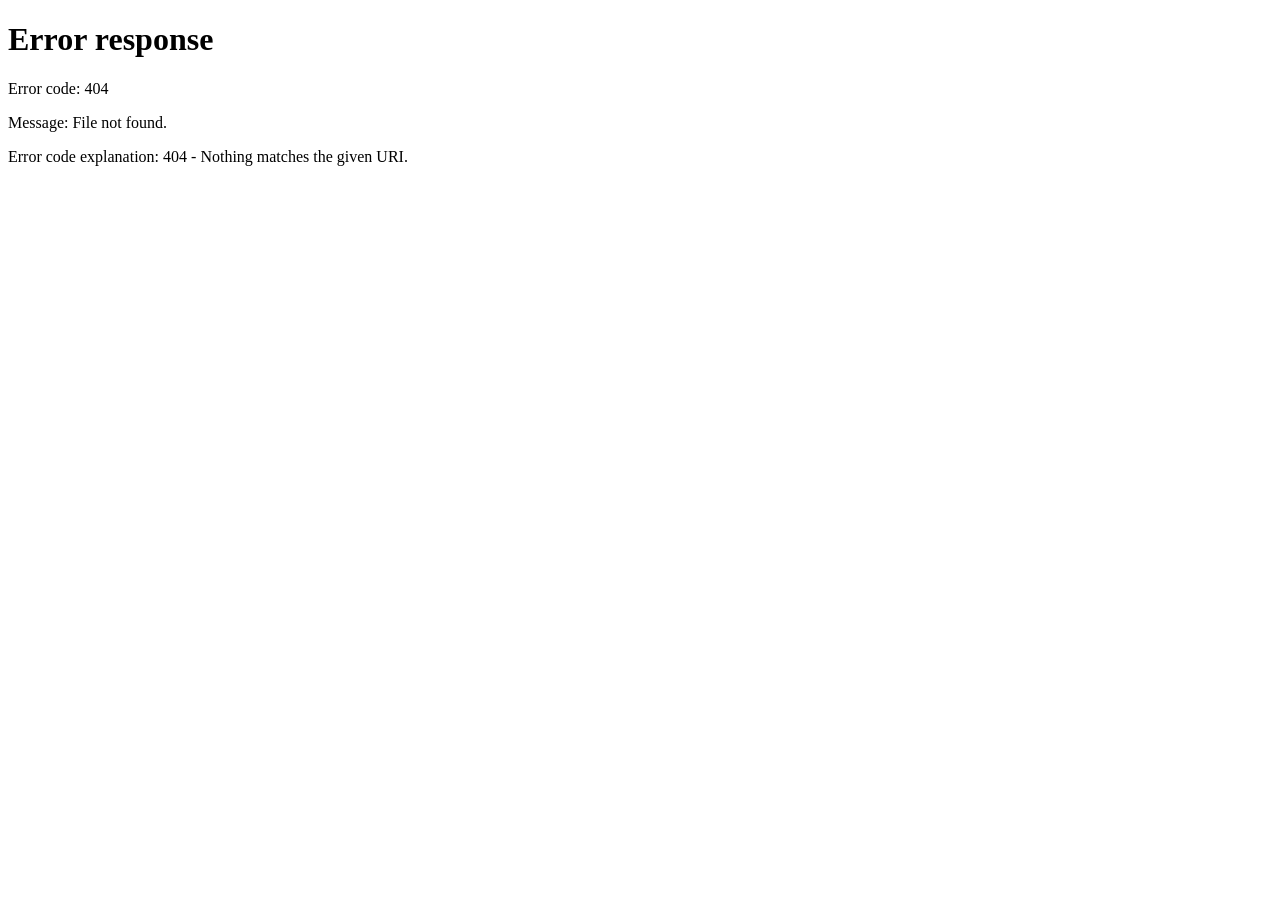
==== index.html @ 351d97d2 "Create index.html for redirection to eric.html" ====
<!DOCTYPE html>
<html lang="pt-br">
<head>
    <meta charset="UTF-8">
    <meta http-equiv="refresh" content="0; url=eric.html">
    <title>Erick</title>
</head>
<body>
    <p>Redirecionando... <a href="eric.html">clique aqui se não abrir sozinho</a>.</p>
</body>
</html>
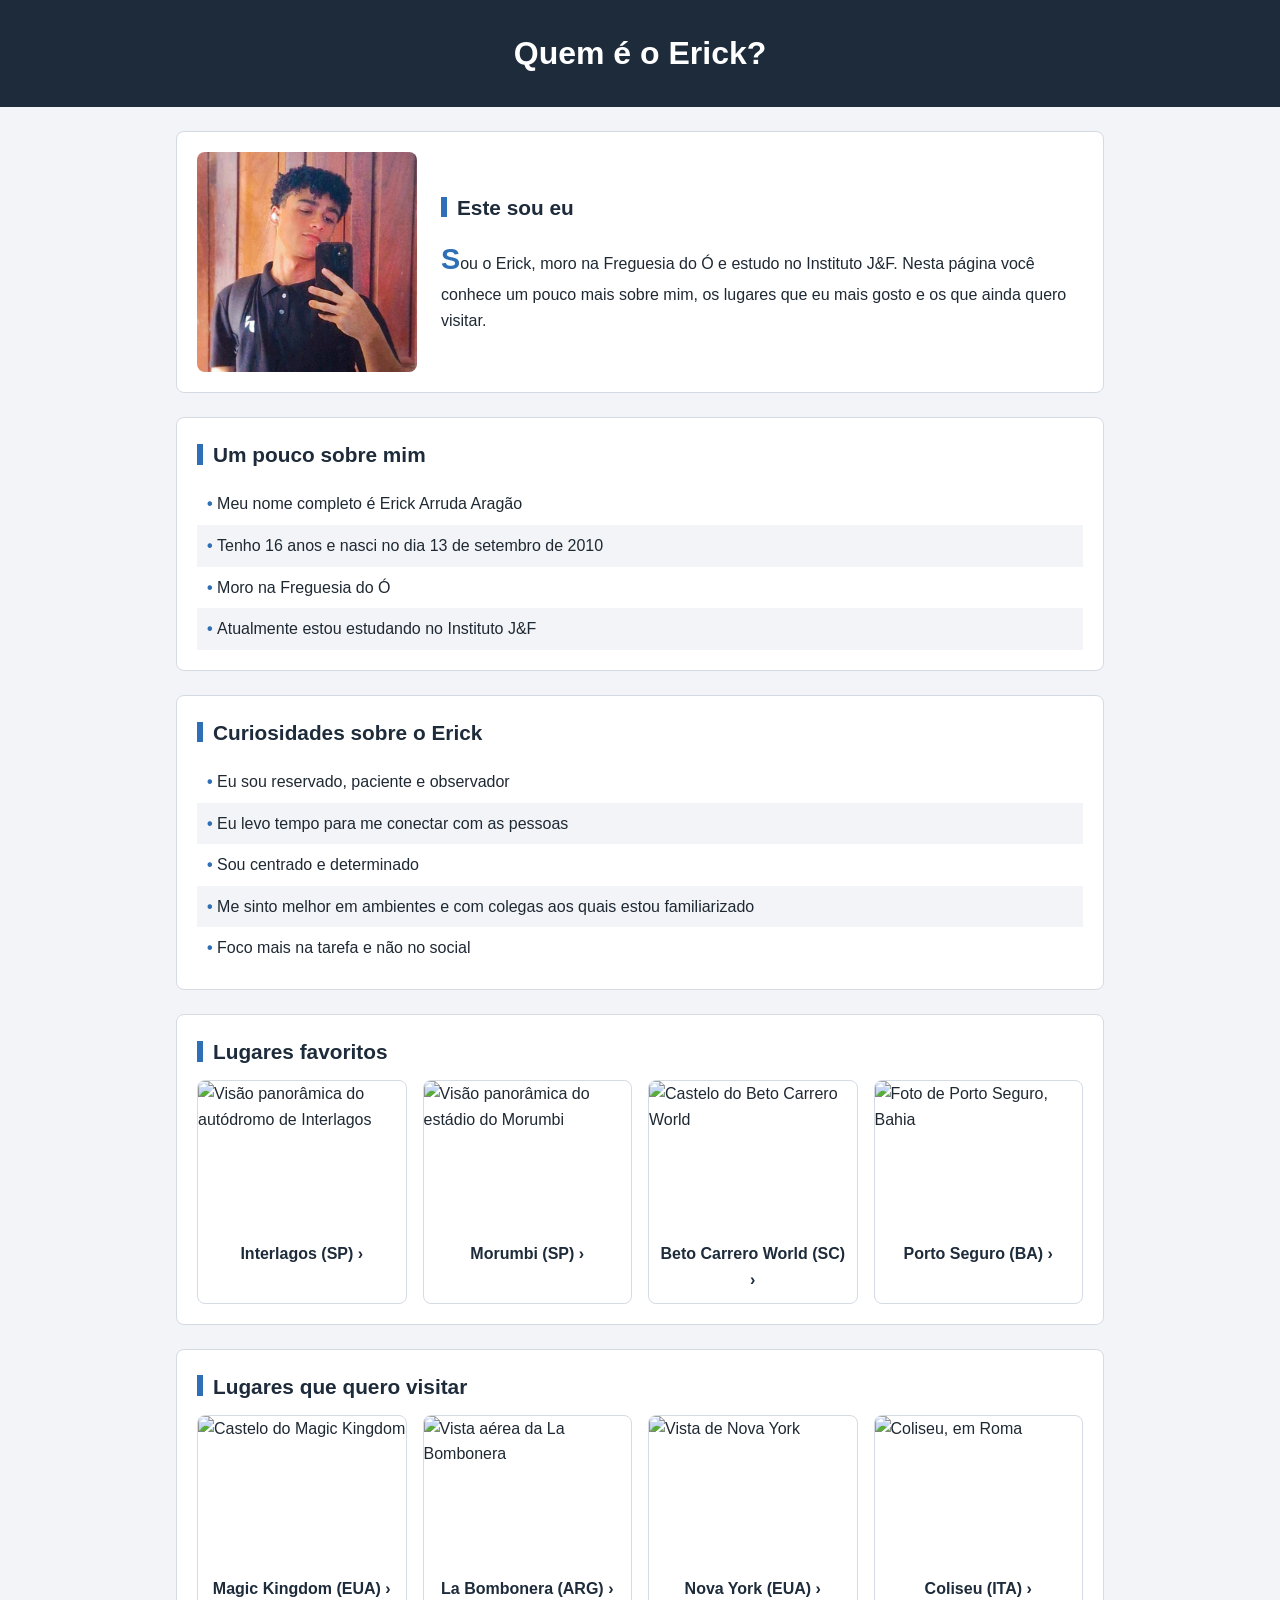
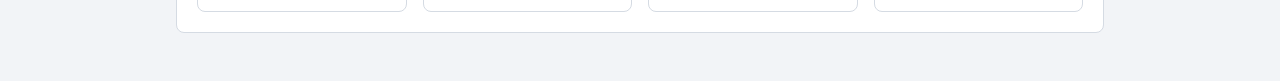
==== commit 71bacf3c: "Correct redirect URL and link text in index.html" ====
--- a/index.html
+++ b/index.html
@@ -2,10 +2,10 @@
 <html lang="pt-br">
 <head>
     <meta charset="UTF-8">
-    <meta http-equiv="refresh" content="0; url=eric.html">
+    <meta http-equiv="refresh" content="0; url=Erick.html">
     <title>Erick</title>
 </head>
 <body>
-    <p>Redirecionando... <a href="eric.html">clique aqui se não abrir sozinho</a>.</p>
+    <p>Redirecionando... <a href="Erick.html">clique aqui se não abrir sozinho</a>.</p>
 </body>
 </html>
